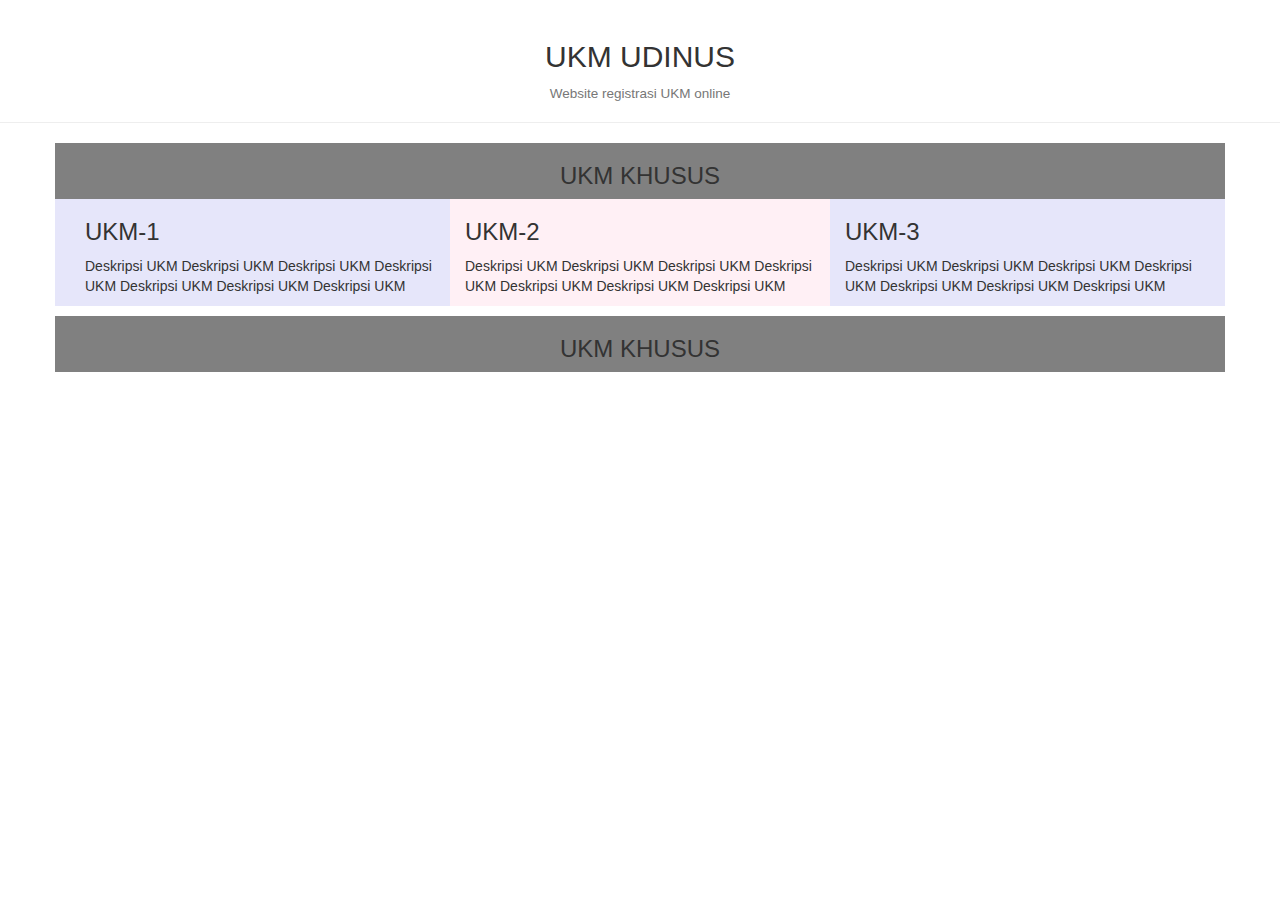
==== index.html @ deb70d13 "menggunakan bootstrap" ====
<!DOCTYPE html>
<html lang="en">
<head>

<title>Pendaftaran Online UKM UDINUS </title>
<meta charset ="utf-8">
<meta name="viewport" content"width="device-width, intial-scale=1">
<link rel="stylesheet" href="css/bootstrap.min.css">
<script src ="js/jquery.min.js">  </script>
<script src="js/bootstrap.min.js"></script>



<div  style="background-color:white;">
	<div class="page-header" >
		<h2 class="text-center"> UKM UDINUS </h2>
		<h4 class="text-center"><small>Website registrasi UKM online</small></h4>
	</div>
</div>

<div class="container" class="page-header" class="row"  style="background-color:gray;">
	
	<div class=col-sm>
		
		<h3 class="text-center">UKM KHUSUS</h3>
	</div>
	
</div>
<div class="container" class="row"  style="background-color:lavender;">
	<div class=col-sm-4>
		<h3>UKM-1</h3>
		<p>Deskripsi UKM Deskripsi UKM Deskripsi UKM Deskripsi UKM Deskripsi UKM Deskripsi UKM Deskripsi UKM </p>
	</div>

	<div class=col-sm-4  style="background-color:lavenderblush;">
		<h3>UKM-2</h3>
		<p>Deskripsi UKM Deskripsi UKM Deskripsi UKM Deskripsi UKM Deskripsi UKM Deskripsi UKM Deskripsi UKM </p>
	</div>
	<div class=col-sm-4>
		<h3>UKM-3</h3>
		<p>Deskripsi UKM Deskripsi UKM Deskripsi UKM Deskripsi UKM Deskripsi UKM Deskripsi UKM Deskripsi UKM </p>
	</div>
</div>
<p></p>
<div class="container" class="row"   style="background-color:gray;">
	
	<div class=col-sm>
		<h3 class="text-center">UKM KHUSUS</h3>
	</div>
	
</div>

</body>
</html>
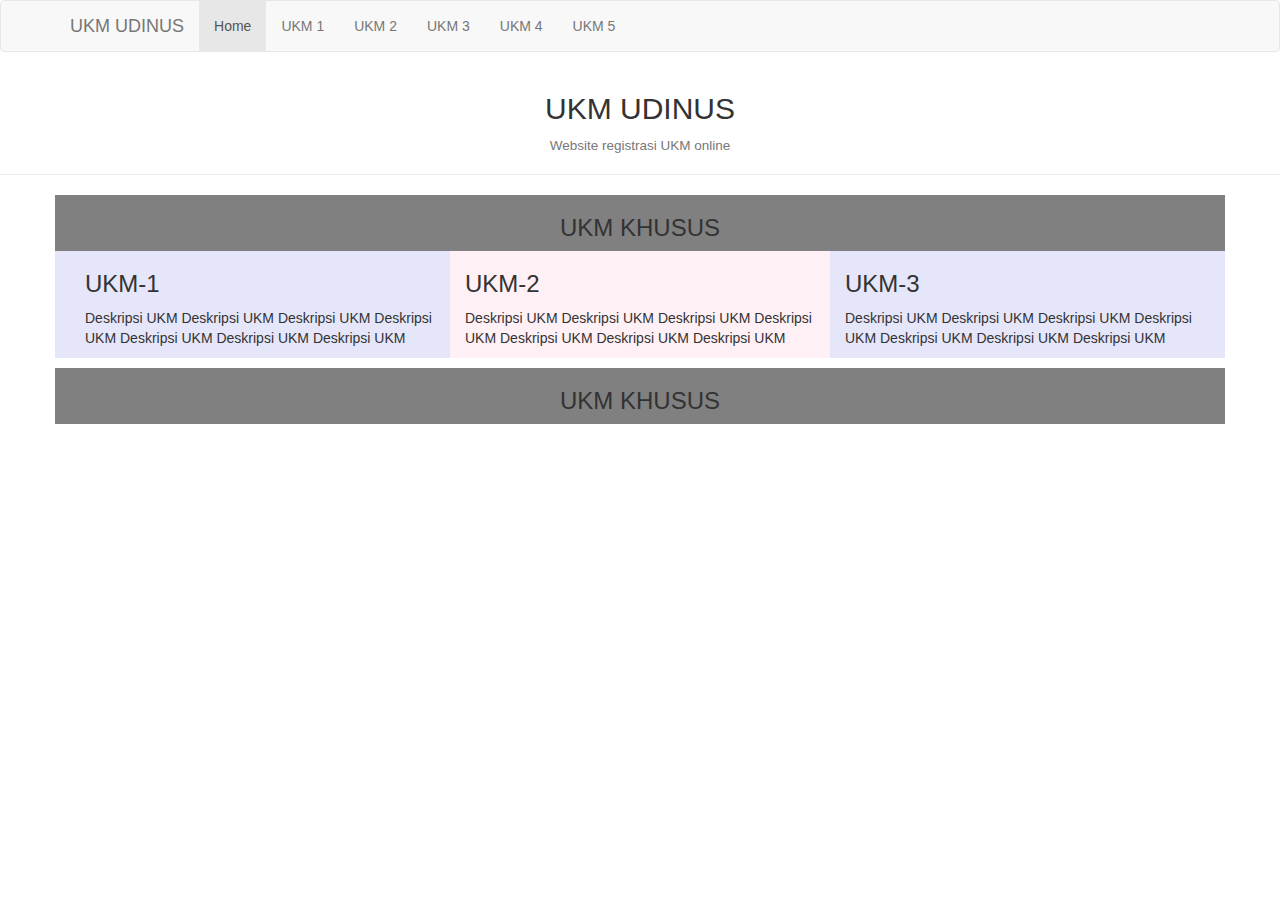
==== commit b1daf797: "menambahkan navigasi header" ====
--- a/index.html
+++ b/index.html
@@ -8,9 +8,25 @@
 <link rel="stylesheet" href="css/bootstrap.min.css">
 <script src ="js/jquery.min.js">  </script>
 <script src="js/bootstrap.min.js"></script>
-
-
-
+</head>
+<body>
+<nav class="navbar navbar-default"> <!--akan ditambahkan : navbar-fixed-top -->
+<div class="container">
+	<div class="navbar-header">
+	<a class="navbar-brand"href="#">UKM UDINUS</a> <!-- header -->
+</div>
+<div>
+	<ul class="nav navbar-nav">
+		<li class="active"><a herf="#">Home</a></li>
+		<li><a herf="#">UKM 1</a></li>
+		<li><a herf="#">UKM 2</a></li>
+		<li><a herf="#">UKM 3</a></li>
+		<li><a herf="#">UKM 4</a></li>
+		<li><a herf="#">UKM 5</a></li>
+	</ul>
+</div>
+</div>
+</nav>
 <div  style="background-color:white;">
 	<div class="page-header" >
 		<h2 class="text-center"> UKM UDINUS </h2>
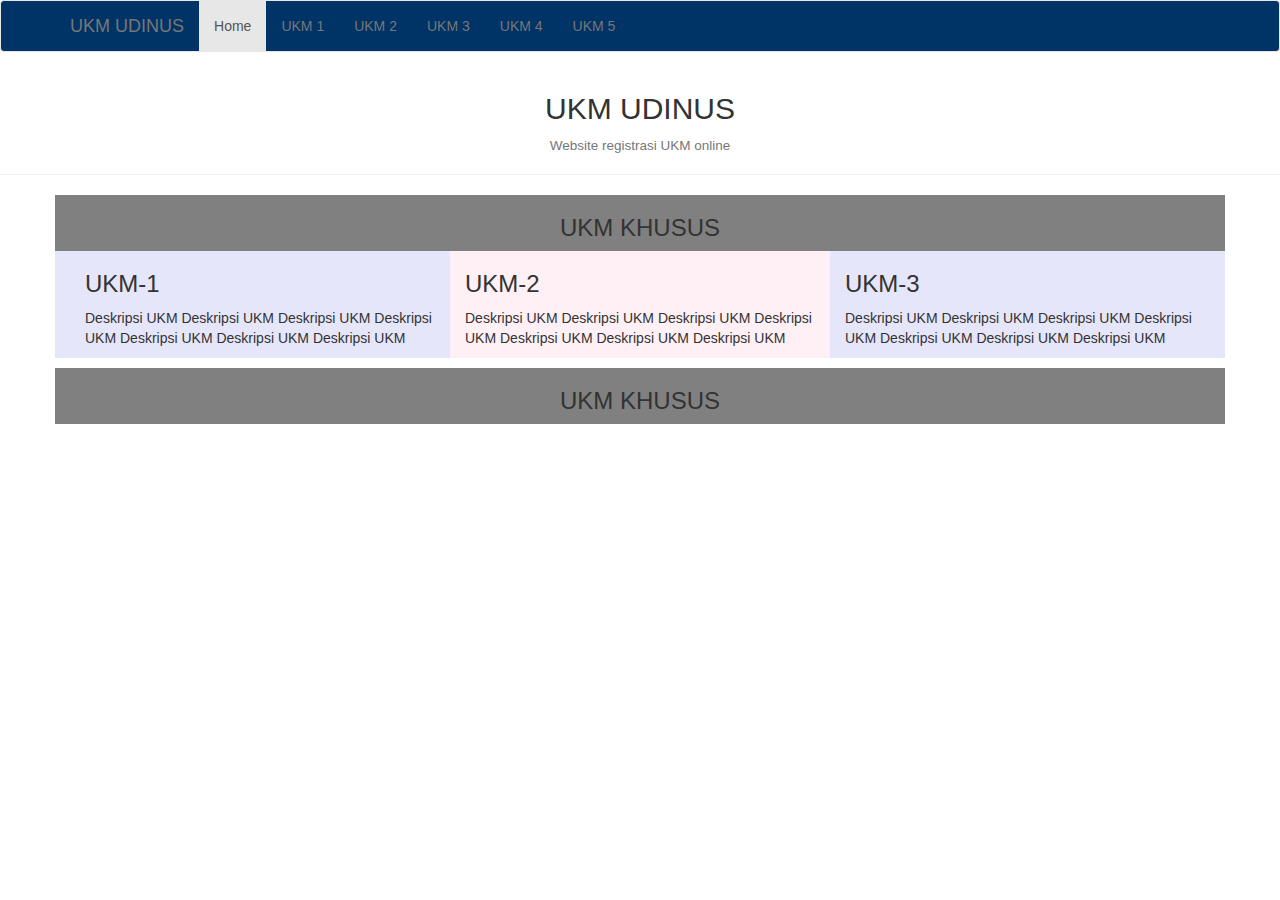
==== commit 290f9fdb: "menambahkan style pada navbar-default" ====
--- a/index.html
+++ b/index.html
@@ -8,6 +8,15 @@
 <link rel="stylesheet" href="css/bootstrap.min.css">
 <script src ="js/jquery.min.js">  </script>
 <script src="js/bootstrap.min.js"></script>
+
+<style>
+.navbar-default
+{background-color:#003366;
+font-color:#ffffff;
+}
+
+</style>
+
 </head>
 <body>
 <nav class="navbar navbar-default"> <!--akan ditambahkan : navbar-fixed-top -->
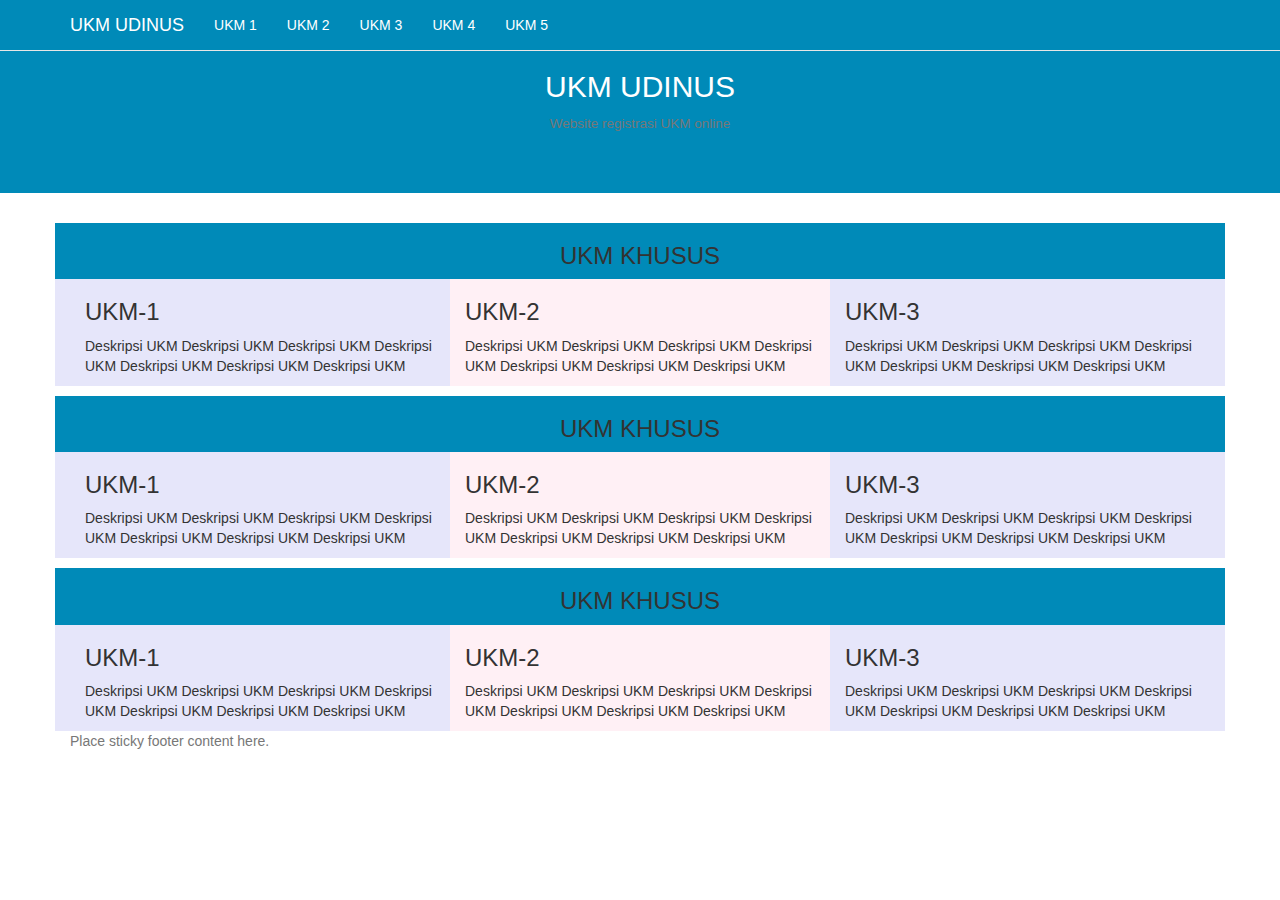
==== commit 1ce1bb5a: "custom color" ====
--- a/index.html
+++ b/index.html
@@ -10,23 +10,52 @@
 <script src="js/bootstrap.min.js"></script>
 
 <style>
-.navbar-default
-{background-color:#003366;
-font-color:#ffffff;
+
+.navbar {
+background-color :#008AB8;
+}
+ .navbar li a, .navbar .navbar-brand {
+      color: #fff !important;
+}
+.navbar-nav li a:hover, .navbar-nav li.active a {
+      color: #008AB8 !important;
+      background-color: #fff !important;
+ }
+ .jumbotron{
+		background-color:#008AB8;
+		color: #fff;
+		padding: 50px 25px;
+		
+ {
+html {
+  position: relative;
+  min-height: 100%;
+}
+body {
+  /* Margin bottom by footer height */
+  margin-bottom: 60px;
+}
+.footer {
+  position: absolute;
+  bottom: 0;
+  width: 100%;
+  /* Set the fixed height of the footer here */
+  height: 60px;
+  background-color: #f5f5f5;
 }
 
 </style>
 
 </head>
 <body>
-<nav class="navbar navbar-default"> <!--akan ditambahkan : navbar-fixed-top -->
+<nav class="navbar navbar-default navbar-fixed-top" > <!--akan ditambahkan : navbar-fixed-top -->
 <div class="container">
 	<div class="navbar-header">
 	<a class="navbar-brand"href="#">UKM UDINUS</a> <!-- header -->
 </div>
 <div>
 	<ul class="nav navbar-nav">
-		<li class="active"><a herf="#">Home</a></li>
+		
 		<li><a herf="#">UKM 1</a></li>
 		<li><a herf="#">UKM 2</a></li>
 		<li><a herf="#">UKM 3</a></li>
@@ -36,14 +65,14 @@
 </div>
 </div>
 </nav>
-<div  style="background-color:white;">
-	<div class="page-header" >
-		<h2 class="text-center"> UKM UDINUS </h2>
-		<h4 class="text-center"><small>Website registrasi UKM online</small></h4>
-	</div>
+<div class="jumbotron text-center">
+	
+		<h2 > UKM UDINUS </h2>
+		<h4 ><small>Website registrasi UKM online</small></h4>
+	
 </div>
 
-<div class="container" class="page-header" class="row"  style="background-color:gray;">
+<div class="container" class="row" style="background-color:#008AB8";>
 	
 	<div class=col-sm>
 		
@@ -67,13 +96,56 @@
 	</div>
 </div>
 <p></p>
-<div class="container" class="row"   style="background-color:gray;">
+<div class="container" class="row" style="background-color:#008AB8" >
 	
 	<div class=col-sm>
 		<h3 class="text-center">UKM KHUSUS</h3>
 	</div>
 	
 </div>
+<div class="container" class="row"  style="background-color:lavender;">
+	<div class=col-sm-4>
+		<h3>UKM-1</h3>
+		<p>Deskripsi UKM Deskripsi UKM Deskripsi UKM Deskripsi UKM Deskripsi UKM Deskripsi UKM Deskripsi UKM </p>
+	</div>
 
+	<div class=col-sm-4  style="background-color:lavenderblush;">
+		<h3>UKM-2</h3>
+		<p>Deskripsi UKM Deskripsi UKM Deskripsi UKM Deskripsi UKM Deskripsi UKM Deskripsi UKM Deskripsi UKM </p>
+	</div>
+	<div class=col-sm-4>
+		<h3>UKM-3</h3>
+		<p>Deskripsi UKM Deskripsi UKM Deskripsi UKM Deskripsi UKM Deskripsi UKM Deskripsi UKM Deskripsi UKM </p>
+	</div>
+	
+</div>
+<p></p>
+<div class="container" class="row" style="background-color:#008AB8" >
+	
+	<div class=col-sm>
+		<h3 class="text-center">UKM KHUSUS</h3>
+	</div>
+	
+</div>
+<div class="container" class="row"  style="background-color:lavender;">
+	<div class=col-sm-4>
+		<h3>UKM-1</h3>
+		<p>Deskripsi UKM Deskripsi UKM Deskripsi UKM Deskripsi UKM Deskripsi UKM Deskripsi UKM Deskripsi UKM </p>
+	</div>
+
+	<div class=col-sm-4  style="background-color:lavenderblush;">
+		<h3>UKM-2</h3>
+		<p>Deskripsi UKM Deskripsi UKM Deskripsi UKM Deskripsi UKM Deskripsi UKM Deskripsi UKM Deskripsi UKM </p>
+	</div>
+	<div class=col-sm-4>
+		<h3>UKM-3</h3>
+		<p>Deskripsi UKM Deskripsi UKM Deskripsi UKM Deskripsi UKM Deskripsi UKM Deskripsi UKM Deskripsi UKM </p>
+	</div>
+</div>
+ <footer class="footer">
+      <div class="container">
+        <p class="text-muted">Place sticky footer content here.</p>
+</footer>
 </body>
+
 </html>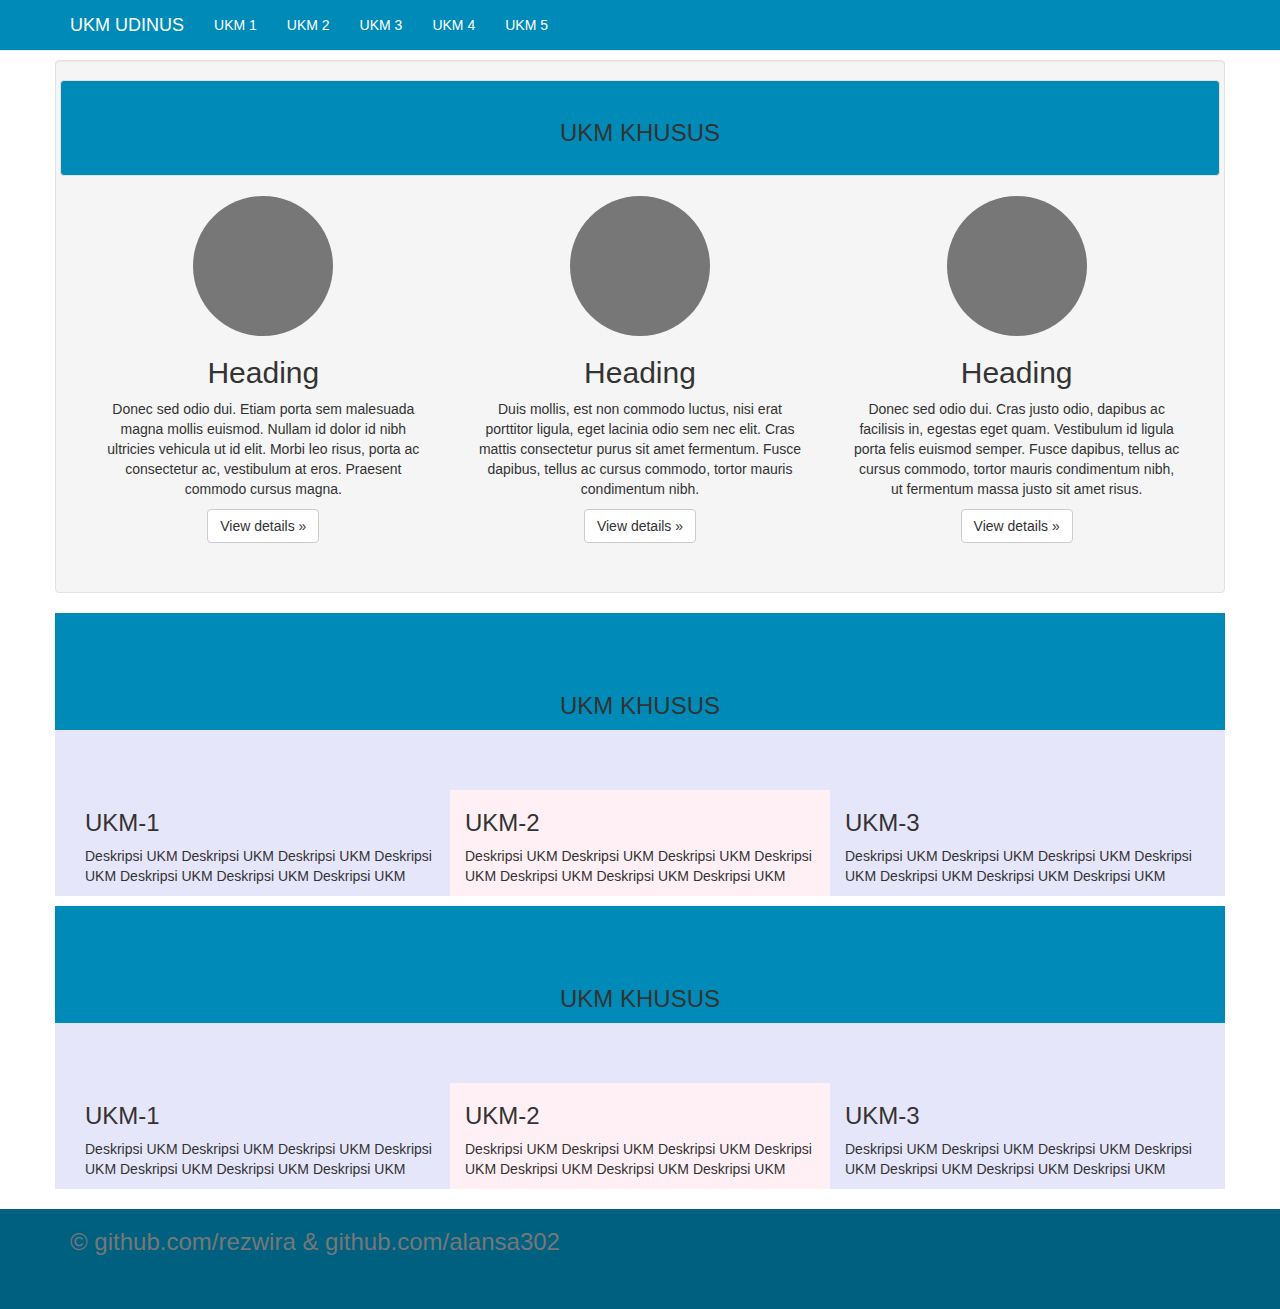
==== commit a15c356b: "update interface dan css tambahan" ====
--- a/index.html
+++ b/index.html
@@ -8,7 +8,7 @@
 <link rel="stylesheet" href="css/bootstrap.min.css">
 <script src ="js/jquery.min.js">  </script>
 <script src="js/bootstrap.min.js"></script>
-
+<link rel="stylesheet" href="css/tambahan.css">
 <style>
 
 .navbar {
@@ -26,22 +26,13 @@
 		color: #fff;
 		padding: 50px 25px;
 		
- {
-html {
-  position: relative;
-  min-height: 100%;
-}
-body {
-  /* Margin bottom by footer height */
-  margin-bottom: 60px;
-}
-.footer {
+ }
+
+.navbar-bottom {
   position: absolute;
-  bottom: 0;
-  width: 100%;
-  /* Set the fixed height of the footer here */
-  height: 60px;
-  background-color: #f5f5f5;
+  width:200px;
+  height: 160px;
+  background-color: #008AB8;
 }
 
 </style>
@@ -65,37 +56,49 @@
 </div>
 </div>
 </nav>
-<div class="jumbotron text-center">
+
+<!--<div class="jumbotron text-center">
 	
 		<h2 > UKM UDINUS </h2>
 		<h4 ><small>Website registrasi UKM online</small></h4>
 	
-</div>
+</div> -->
 
-<div class="container" class="row" style="background-color:#008AB8";>
+
+   
+<div class="container tengah " >
+
+<div class="row well">
+<div class=" well row"   style="background-color:#008AB8" >
 	
 	<div class=col-sm>
-		
 		<h3 class="text-center">UKM KHUSUS</h3>
 	</div>
 	
 </div>
-<div class="container" class="row"  style="background-color:lavender;">
-	<div class=col-sm-4>
-		<h3>UKM-1</h3>
-		<p>Deskripsi UKM Deskripsi UKM Deskripsi UKM Deskripsi UKM Deskripsi UKM Deskripsi UKM Deskripsi UKM </p>
-	</div>
+		
+        <div class="col-lg-4">
+          <img class="img-circle" src="[data-uri]" alt="Generic placeholder image" width="140" height="140">
+          <h2>Heading</h2>
+          <p>Donec sed odio dui. Etiam porta sem malesuada magna mollis euismod. Nullam id dolor id nibh ultricies vehicula ut id elit. Morbi leo risus, porta ac consectetur ac, vestibulum at eros. Praesent commodo cursus magna.</p>
+          <p><a class="btn btn-default" href="#" role="button">View details &raquo;</a></p>
+        </div><!-- /.col-lg-4 -->
+        <div class="col-lg-4">
+          <img class="img-circle" src="[data-uri]" alt="Generic placeholder image" width="140" height="140">
+          <h2>Heading</h2>
+          <p>Duis mollis, est non commodo luctus, nisi erat porttitor ligula, eget lacinia odio sem nec elit. Cras mattis consectetur purus sit amet fermentum. Fusce dapibus, tellus ac cursus commodo, tortor mauris condimentum nibh.</p>
+          <p><a class="btn btn-default" href="#" role="button">View details &raquo;</a></p>
+        </div><!-- /.col-lg-4 -->
+        <div class="col-lg-4">
+          <img class="img-circle" src="[data-uri]" alt="Generic placeholder image" width="140" height="140">
+          <h2>Heading</h2>
+          <p>Donec sed odio dui. Cras justo odio, dapibus ac facilisis in, egestas eget quam. Vestibulum id ligula porta felis euismod semper. Fusce dapibus, tellus ac cursus commodo, tortor mauris condimentum nibh, ut fermentum massa justo sit amet risus.</p>
+          <p><a class="btn btn-default" href="#" role="button">View details &raquo;</a></p>
+        </div><!-- /.col-lg-4 -->
+      </div><!-- /.row -->
 
-	<div class=col-sm-4  style="background-color:lavenderblush;">
-		<h3>UKM-2</h3>
-		<p>Deskripsi UKM Deskripsi UKM Deskripsi UKM Deskripsi UKM Deskripsi UKM Deskripsi UKM Deskripsi UKM </p>
-	</div>
-	<div class=col-sm-4>
-		<h3>UKM-3</h3>
-		<p>Deskripsi UKM Deskripsi UKM Deskripsi UKM Deskripsi UKM Deskripsi UKM Deskripsi UKM Deskripsi UKM </p>
-	</div>
 </div>
-<p></p>
+
 <div class="container" class="row" style="background-color:#008AB8" >
 	
 	<div class=col-sm>
@@ -141,11 +144,18 @@
 		<h3>UKM-3</h3>
 		<p>Deskripsi UKM Deskripsi UKM Deskripsi UKM Deskripsi UKM Deskripsi UKM Deskripsi UKM Deskripsi UKM </p>
 	</div>
+	<!-- Site footer -->
+      
 </div>
- <footer class="footer">
+
+
+  <footer class="footer" style="background-color:#006080">
       <div class="container">
-        <p class="text-muted">Place sticky footer content here.</p>
-</footer>
+        <h3 class="text-muted">&copy github.com/rezwira & github.com/alansa302</h3>
+      </div>
+    </footer>
+	  
+ 
 </body>
 
 </html>--- a/css/tambahan.css
+++ b/css/tambahan.css
@@ -0,0 +1,55 @@
+/* Sticky footer styles
+-------------------------------------------------- */
+html {
+  position: relative;
+  min-height: 100%;
+}
+body {
+  /* Margin bottom by footer height */
+  margin-bottom: 120px;
+}
+.footer {
+  position: absolute;
+  bottom: 0px;
+  width: 100%;
+  /* Set the fixed height of the footer here */
+  height: 100px;
+  background-color: #f5f5f5;
+}
+
+
+/* Custom page CSS
+-------------------------------------------------- */
+/* Not required for template or sticky footer method. */
+
+body > .container {
+  padding: 60px 15px 0;
+}
+.container .text-muted {
+  margin: 20px 0;
+}
+
+.footer > .container {
+  padding-right: 15px;
+  padding-left: 15px;
+}
+
+code {
+  font-size: 80%;
+}
+
+/* MARKETING CONTENT
+-------------------------------------------------- */
+
+/* Center align the text within the three columns below the carousel */
+.tengah .col-lg-4 {
+  margin-bottom: 20px;
+  text-align: center;
+}
+.tengah h2 {
+  font-weight: normal;
+}
+.tengah .col-lg-4 p {
+  margin-right: 10px;
+  margin-left: 10px;
+}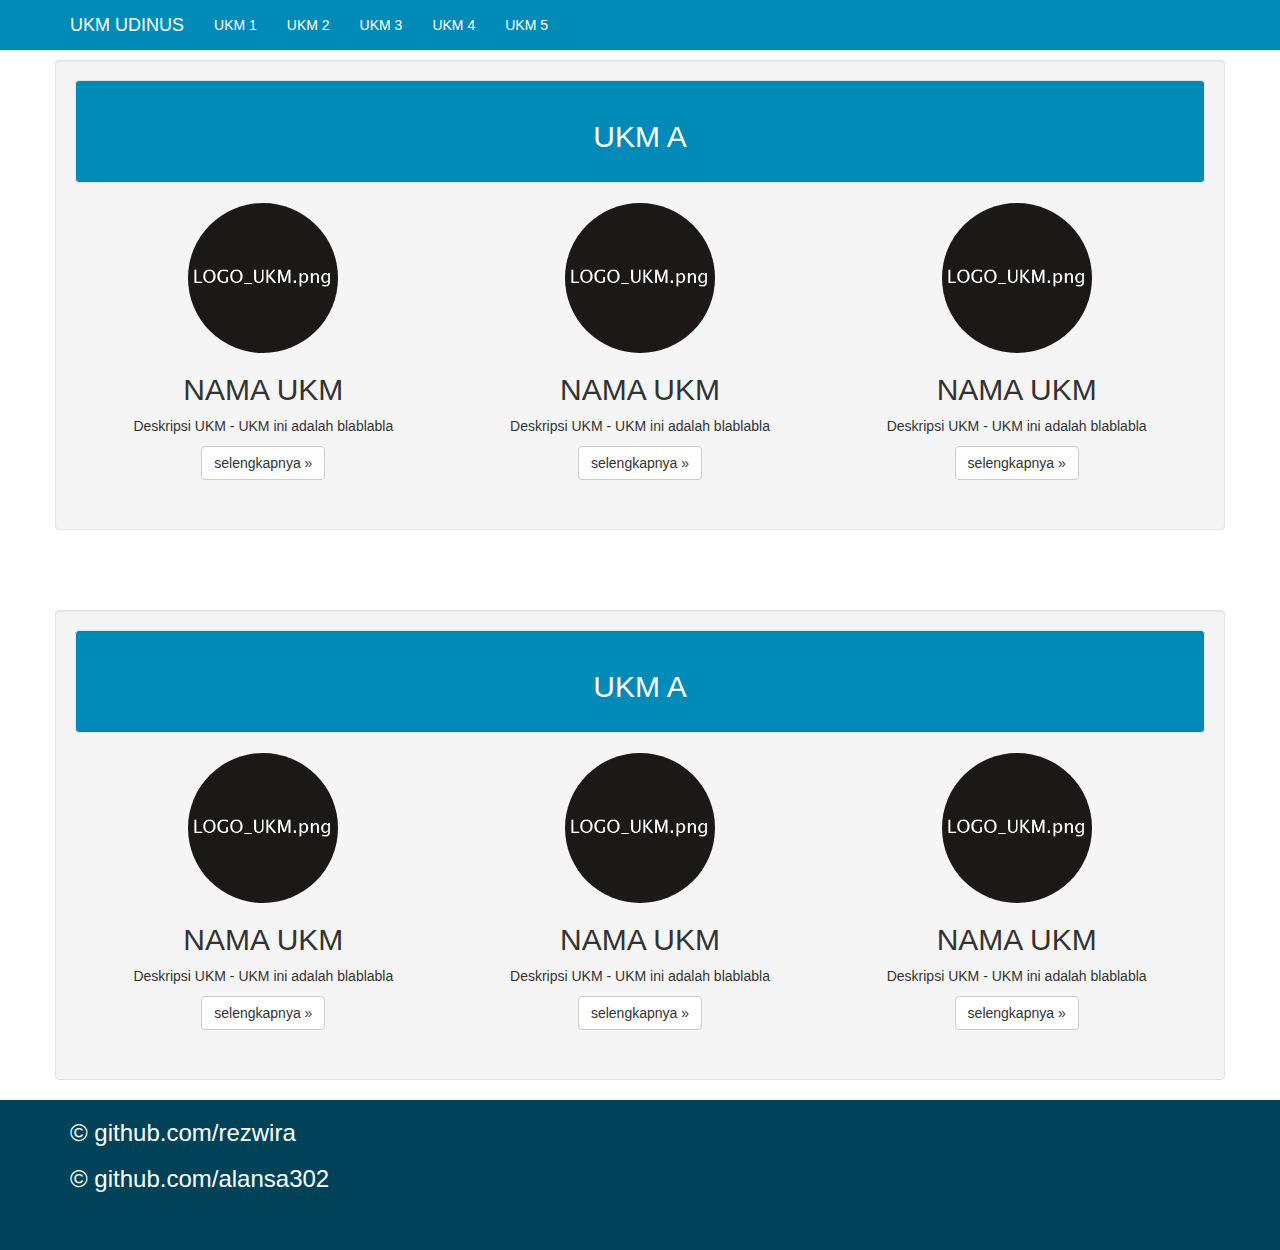
==== commit 36adf64f: "upadate interface #2" ====
--- a/index.html
+++ b/index.html
@@ -34,6 +34,11 @@
   height: 160px;
   background-color: #008AB8;
 }
+.col-sm
+{
+ color: #fff;
+}
+
 
 </style>
 
@@ -69,89 +74,88 @@
 <div class="container tengah " >
 
 <div class="row well">
-<div class=" well row"   style="background-color:#008AB8" >
+<div class="well" style="background-color:#008AB8" >
 	
 	<div class=col-sm>
-		<h3 class="text-center">UKM KHUSUS</h3>
+		<h2 class="text-center">UKM A</h3>
 	</div>
 	
 </div>
 		
         <div class="col-lg-4">
-          <img class="img-circle" src="[data-uri]" alt="Generic placeholder image" width="140" height="140">
-          <h2>Heading</h2>
-          <p>Donec sed odio dui. Etiam porta sem malesuada magna mollis euismod. Nullam id dolor id nibh ultricies vehicula ut id elit. Morbi leo risus, porta ac consectetur ac, vestibulum at eros. Praesent commodo cursus magna.</p>
-          <p><a class="btn btn-default" href="#" role="button">View details &raquo;</a></p>
-        </div><!-- /.col-lg-4 -->
+          <img class="img-circle" src="image/logo_ukm.png"  width="150" height="150">
+          <h2>NAMA UKM</h2>
+          <p>Deskripsi UKM - UKM ini adalah blablabla</p>
+          <p><a class="btn btn-default" href="#" role="button">selengkapnya &raquo;</a></p>
+        </div>
+		
+		
         <div class="col-lg-4">
-          <img class="img-circle" src="[data-uri]" alt="Generic placeholder image" width="140" height="140">
-          <h2>Heading</h2>
-          <p>Duis mollis, est non commodo luctus, nisi erat porttitor ligula, eget lacinia odio sem nec elit. Cras mattis consectetur purus sit amet fermentum. Fusce dapibus, tellus ac cursus commodo, tortor mauris condimentum nibh.</p>
-          <p><a class="btn btn-default" href="#" role="button">View details &raquo;</a></p>
-        </div><!-- /.col-lg-4 -->
-        <div class="col-lg-4">
-          <img class="img-circle" src="[data-uri]" alt="Generic placeholder image" width="140" height="140">
-          <h2>Heading</h2>
-          <p>Donec sed odio dui. Cras justo odio, dapibus ac facilisis in, egestas eget quam. Vestibulum id ligula porta felis euismod semper. Fusce dapibus, tellus ac cursus commodo, tortor mauris condimentum nibh, ut fermentum massa justo sit amet risus.</p>
-          <p><a class="btn btn-default" href="#" role="button">View details &raquo;</a></p>
-        </div><!-- /.col-lg-4 -->
-      </div><!-- /.row -->
+          <img class="img-circle" src="image/logo_ukm.png" alt="Generic placeholder image" width="150" height="150">
+          <h2>NAMA UKM</h2>
+          <p>Deskripsi UKM - UKM ini adalah blablabla</p>
+          <p><a class="btn btn-default" href="#" role="button">selengkapnya &raquo;</a></p>
+        </div>
+		
+	<div class="col-lg-4">
+          <img class="img-circle" src="image/logo_ukm.png" alt="Generic placeholder image" width="150" height="150">
+          <h2>NAMA UKM</h2>
+          <p>Deskripsi UKM - UKM ini adalah blablabla</p>
+          <p><a class="btn btn-default" href="#" role="button">selengkapnya &raquo;</a></p>
+        </div>
+		
+		
+      </div>
 
 </div>
 
-<div class="container" class="row" style="background-color:#008AB8" >
+<div class="container tengah " >
+
+<div class="row well">
+<div class="well" style="background-color:#008AB8" >
 	
 	<div class=col-sm>
-		<h3 class="text-center">UKM KHUSUS</h3>
+		<h2 class="text-center">UKM A</h3>
 	</div>
 	
 </div>
-<div class="container" class="row"  style="background-color:lavender;">
-	<div class=col-sm-4>
-		<h3>UKM-1</h3>
-		<p>Deskripsi UKM Deskripsi UKM Deskripsi UKM Deskripsi UKM Deskripsi UKM Deskripsi UKM Deskripsi UKM </p>
-	</div>
+		
+        <div class="col-lg-4">
+          <img class="img-circle" src="image/logo_ukm.png"  width="150" height="150">
+          <h2>NAMA UKM</h2>
+          <p>Deskripsi UKM - UKM ini adalah blablabla</p>
+          <p><a class="btn btn-default" href="#" role="button">selengkapnya &raquo;</a></p>
+        </div>
+		
+		
+        <div class="col-lg-4">
+          <img class="img-circle" src="image/logo_ukm.png" alt="Generic placeholder image" width="150" height="150">
+          <h2>NAMA UKM</h2>
+          <p>Deskripsi UKM - UKM ini adalah blablabla</p>
+          <p><a class="btn btn-default" href="#" role="button">selengkapnya &raquo;</a></p>
+        </div>
+		
+	<div class="col-lg-4">
+          <img class="img-circle" src="image/logo_ukm.png" alt="Generic placeholder image" width="150" height="150">
+          <h2>NAMA UKM</h2>
+          <p>Deskripsi UKM - UKM ini adalah blablabla</p>
+          <p><a class="btn btn-default" href="#" role="button">selengkapnya &raquo;</a></p>
+        </div>
+		
+		
+      </div>
 
-	<div class=col-sm-4  style="background-color:lavenderblush;">
-		<h3>UKM-2</h3>
-		<p>Deskripsi UKM Deskripsi UKM Deskripsi UKM Deskripsi UKM Deskripsi UKM Deskripsi UKM Deskripsi UKM </p>
-	</div>
-	<div class=col-sm-4>
-		<h3>UKM-3</h3>
-		<p>Deskripsi UKM Deskripsi UKM Deskripsi UKM Deskripsi UKM Deskripsi UKM Deskripsi UKM Deskripsi UKM </p>
-	</div>
+</div>
 	
-</div>
-<p></p>
-<div class="container" class="row" style="background-color:#008AB8" >
-	
-	<div class=col-sm>
-		<h3 class="text-center">UKM KHUSUS</h3>
-	</div>
-	
-</div>
-<div class="container" class="row"  style="background-color:lavender;">
-	<div class=col-sm-4>
-		<h3>UKM-1</h3>
-		<p>Deskripsi UKM Deskripsi UKM Deskripsi UKM Deskripsi UKM Deskripsi UKM Deskripsi UKM Deskripsi UKM </p>
-	</div>
-
-	<div class=col-sm-4  style="background-color:lavenderblush;">
-		<h3>UKM-2</h3>
-		<p>Deskripsi UKM Deskripsi UKM Deskripsi UKM Deskripsi UKM Deskripsi UKM Deskripsi UKM Deskripsi UKM </p>
-	</div>
-	<div class=col-sm-4>
-		<h3>UKM-3</h3>
-		<p>Deskripsi UKM Deskripsi UKM Deskripsi UKM Deskripsi UKM Deskripsi UKM Deskripsi UKM Deskripsi UKM </p>
-	</div>
-	<!-- Site footer -->
       
 </div>
 
 
-  <footer class="footer" style="background-color:#006080">
-      <div class="container">
-        <h3 class="text-muted">&copy github.com/rezwira & github.com/alansa302</h3>
+  <footer class="footer" style="background-color:#004359">
+      <div class="container ">
+        <h3>&copy github.com/rezwira</h3>
+		<h3>&copy github.com/alansa302</h3>
+		
       </div>
     </footer>
 	  
--- a/css/tambahan.css
+++ b/css/tambahan.css
@@ -6,15 +6,16 @@
 }
 body {
   /* Margin bottom by footer height */
-  margin-bottom: 120px;
+  margin-bottom: 150px;
 }
 .footer {
   position: absolute;
   bottom: 0px;
   width: 100%;
   /* Set the fixed height of the footer here */
-  height: 100px;
+  height: 150px;
   background-color: #f5f5f5;
+  color:#fff;
 }
 
 
@@ -24,9 +25,11 @@
 
 body > .container {
   padding: 60px 15px 0;
+  
 }
 .container .text-muted {
   margin: 20px 0;
+  
 }
 
 .footer > .container {
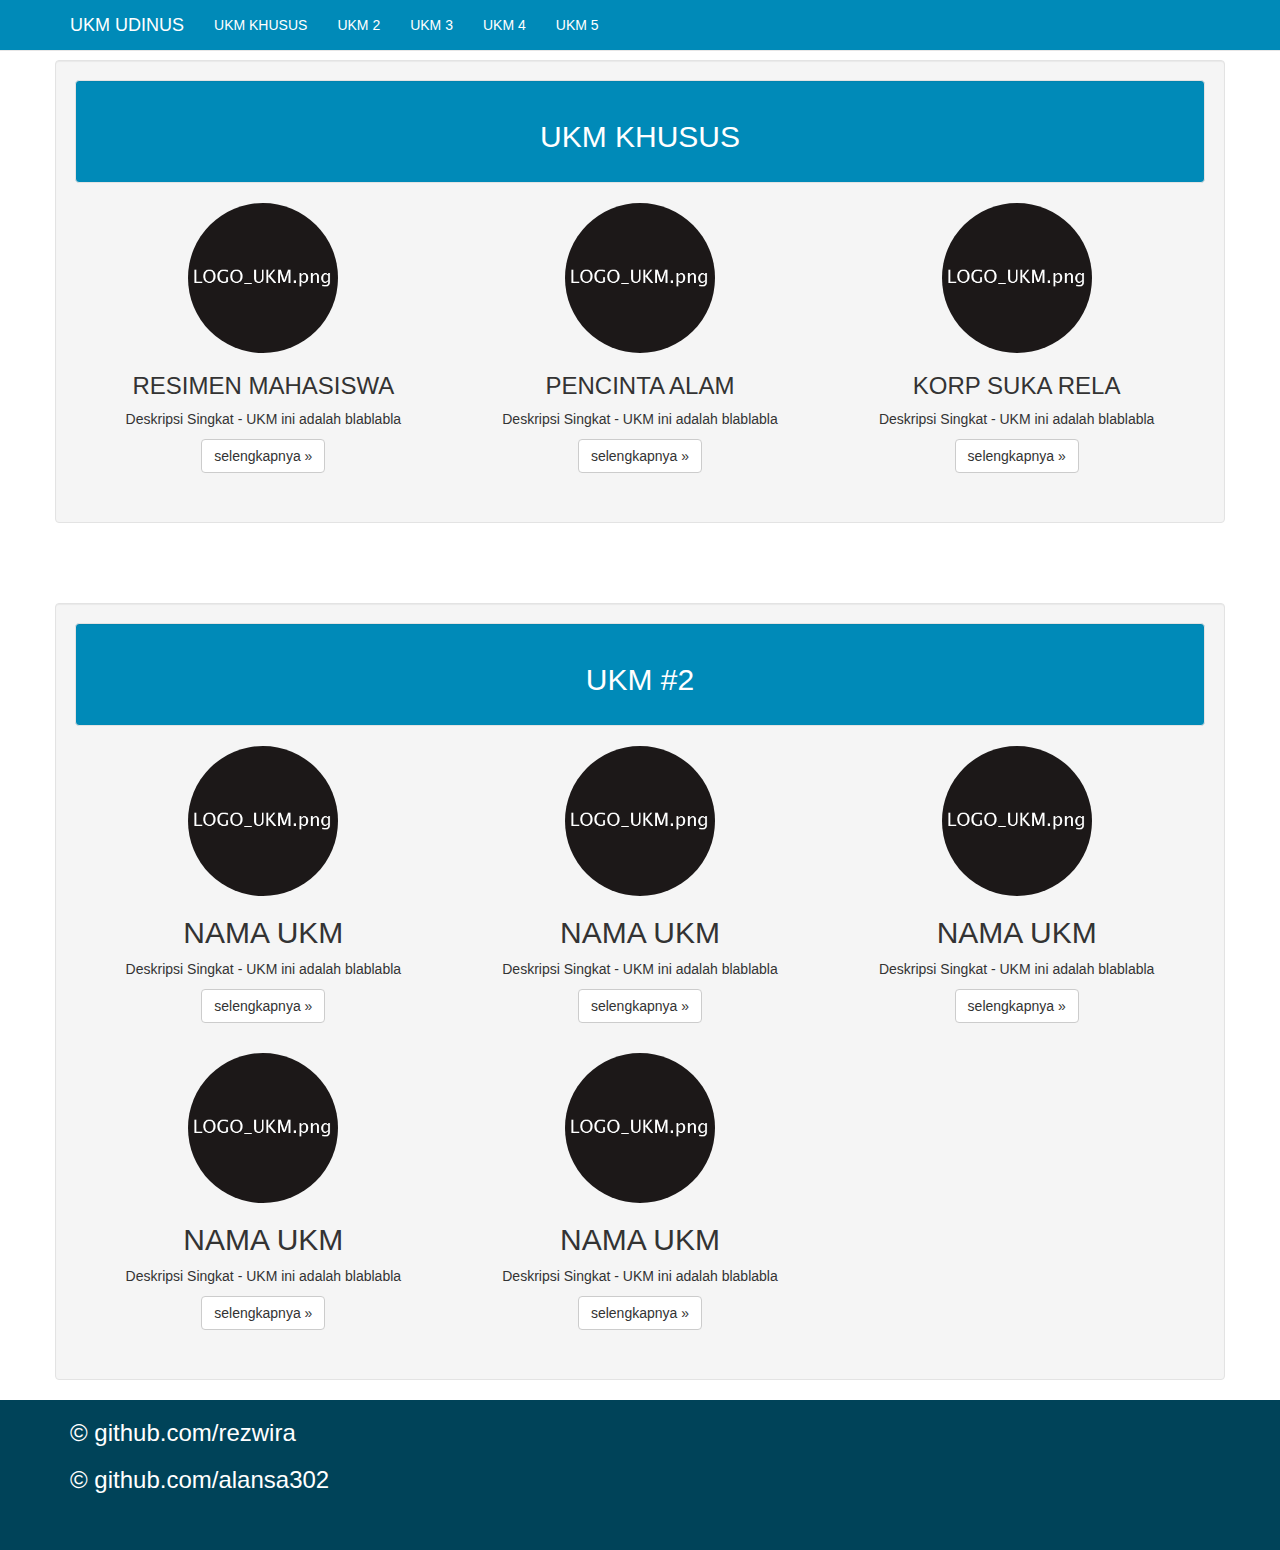
==== commit b9c87802: "update" ====
--- a/index.html
+++ b/index.html
@@ -52,7 +52,7 @@
 <div>
 	<ul class="nav navbar-nav">
 		
-		<li><a herf="#">UKM 1</a></li>
+		<li><a herf="#">UKM KHUSUS</a></li>
 		<li><a herf="#">UKM 2</a></li>
 		<li><a herf="#">UKM 3</a></li>
 		<li><a herf="#">UKM 4</a></li>
@@ -77,31 +77,31 @@
 <div class="well" style="background-color:#008AB8" >
 	
 	<div class=col-sm>
-		<h2 class="text-center">UKM A</h3>
+		<h2 class="text-center">UKM KHUSUS</h3>
 	</div>
 	
 </div>
 		
         <div class="col-lg-4">
           <img class="img-circle" src="image/logo_ukm.png"  width="150" height="150">
-          <h2>NAMA UKM</h2>
-          <p>Deskripsi UKM - UKM ini adalah blablabla</p>
-          <p><a class="btn btn-default" href="#" role="button">selengkapnya &raquo;</a></p>
+          <h3>RESIMEN MAHASISWA</h3>
+          <p>Deskripsi Singkat - UKM ini adalah blablabla</p>
+          <p><a class="btn btn-default" href="F:\WEB\proyek_pronet\ukm_a.html" role="button">selengkapnya &raquo;</a></p>
         </div>
 		
 		
         <div class="col-lg-4">
-          <img class="img-circle" src="image/logo_ukm.png" alt="Generic placeholder image" width="150" height="150">
-          <h2>NAMA UKM</h2>
-          <p>Deskripsi UKM - UKM ini adalah blablabla</p>
-          <p><a class="btn btn-default" href="#" role="button">selengkapnya &raquo;</a></p>
+          <img class="img-circle" src="image/logo_ukm.png" width="150" height="150">
+          <h3>PENCINTA ALAM</h3>
+          <p>Deskripsi Singkat - UKM ini adalah blablabla</p>
+          <p><a class="btn btn-default" href="F:\WEB\proyek_pronet\ukm_a.html" role="button">selengkapnya &raquo;</a></p>
         </div>
 		
 	<div class="col-lg-4">
-          <img class="img-circle" src="image/logo_ukm.png" alt="Generic placeholder image" width="150" height="150">
-          <h2>NAMA UKM</h2>
-          <p>Deskripsi UKM - UKM ini adalah blablabla</p>
-          <p><a class="btn btn-default" href="#" role="button">selengkapnya &raquo;</a></p>
+          <img class="img-circle" src="image/logo_ukm.png" width="150" height="150">
+          <h3>KORP SUKA RELA</h3>
+          <p>Deskripsi Singkat - UKM ini adalah blablabla</p>
+          <p><a class="btn btn-default" href="F:\WEB\proyek_pronet\ukm_a.html" role="button">selengkapnya &raquo;</a></p>
         </div>
 		
 		
@@ -111,11 +111,11 @@
 
 <div class="container tengah " >
 
-<div class="row well">
+<div class="row  well">
 <div class="well" style="background-color:#008AB8" >
 	
 	<div class=col-sm>
-		<h2 class="text-center">UKM A</h3>
+		<h2 class="text-center">UKM #2</h3>
 	</div>
 	
 </div>
@@ -123,27 +123,43 @@
         <div class="col-lg-4">
           <img class="img-circle" src="image/logo_ukm.png"  width="150" height="150">
           <h2>NAMA UKM</h2>
-          <p>Deskripsi UKM - UKM ini adalah blablabla</p>
-          <p><a class="btn btn-default" href="#" role="button">selengkapnya &raquo;</a></p>
+          <p>Deskripsi Singkat - UKM ini adalah blablabla</p>
+          <p><a class="btn btn-default" href="F:\WEB\proyek_pronet\ukm_a.html" role="button">selengkapnya &raquo;</a></p>
         </div>
 		
 		
         <div class="col-lg-4">
-          <img class="img-circle" src="image/logo_ukm.png" alt="Generic placeholder image" width="150" height="150">
+          <img class="img-circle" src="image/logo_ukm.png"  width="150" height="150">
           <h2>NAMA UKM</h2>
-          <p>Deskripsi UKM - UKM ini adalah blablabla</p>
+          <p>Deskripsi Singkat - UKM ini adalah blablabla</p>
           <p><a class="btn btn-default" href="#" role="button">selengkapnya &raquo;</a></p>
         </div>
 		
 	<div class="col-lg-4">
-          <img class="img-circle" src="image/logo_ukm.png" alt="Generic placeholder image" width="150" height="150">
+          <img class="img-circle" src="image/logo_ukm.png"  width="150" height="150">
           <h2>NAMA UKM</h2>
-          <p>Deskripsi UKM - UKM ini adalah blablabla</p>
+          <p>Deskripsi Singkat - UKM ini adalah blablabla</p>
+          <p><a class="btn btn-default" href="#" role="button">selengkapnya &raquo;</a></p>
+        </div>
+		 
+
+		 <div class="col-lg-4">
+          <img class="img-circle" src="image/logo_ukm.png"  width="150" height="150">
+          <h2>NAMA UKM</h2>
+          <p>Deskripsi Singkat - UKM ini adalah blablabla</p>
           <p><a class="btn btn-default" href="#" role="button">selengkapnya &raquo;</a></p>
         </div>
 		
+	<div class="col-lg-4">
+          <img class="img-circle" src="image/logo_ukm.png"  width="150" height="150">
+          <h2>NAMA UKM</h2>
+          <p>Deskripsi Singkat - UKM ini adalah blablabla</p>
+          <p><a class="btn btn-default" href="#" role="button">selengkapnya &raquo;</a></p>
+        </div>
+
 		
-      </div>
+		
+     
 
 </div>
 	
--- a/css/tambahan.css
+++ b/css/tambahan.css
@@ -55,4 +55,9 @@
 .tengah .col-lg-4 p {
   margin-right: 10px;
   margin-left: 10px;
+}
+
+.tengah .col-cent {
+  margin-bottom: 20px;
+  text-align: center;
 }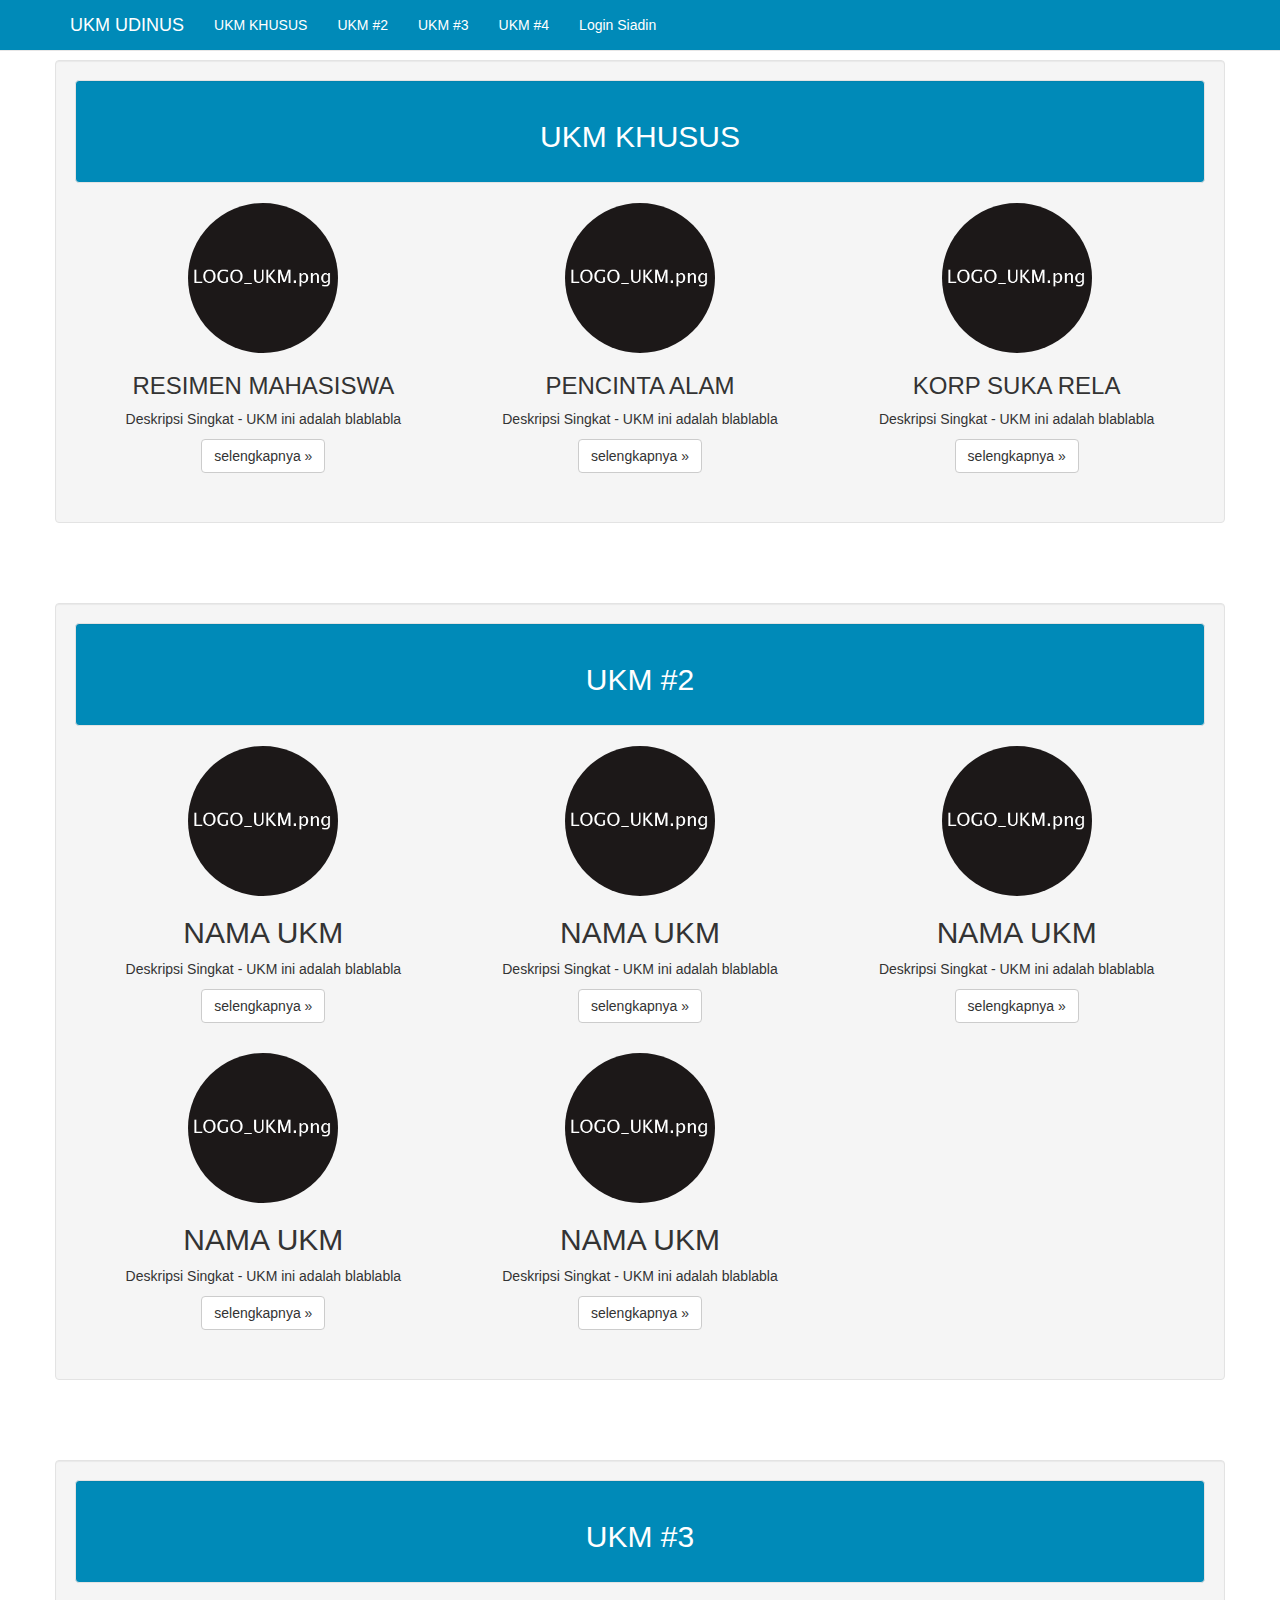
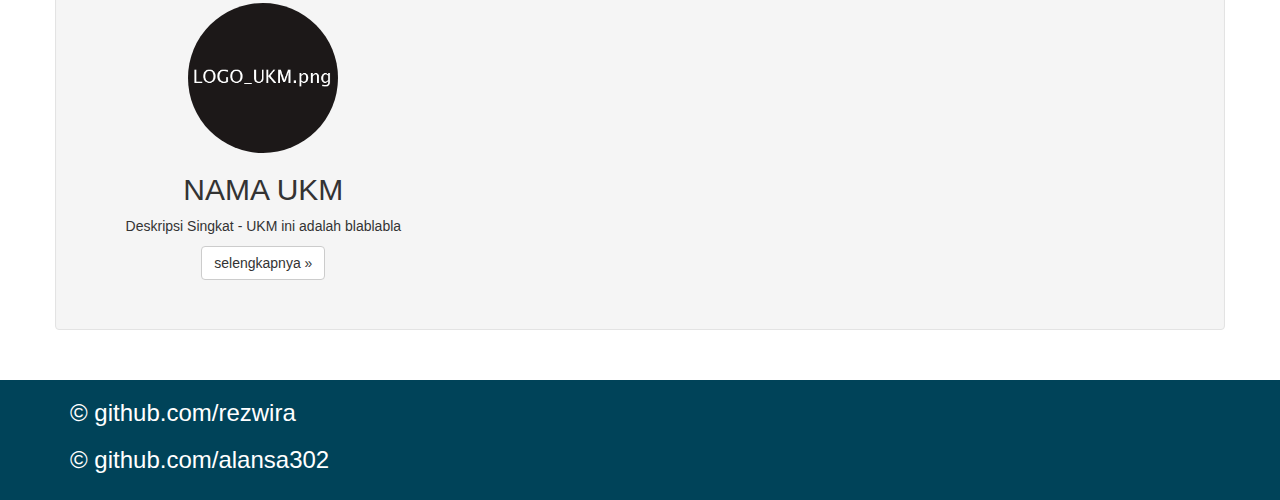
==== commit a8f202f5: "*update" ====
--- a/index.html
+++ b/index.html
@@ -47,16 +47,16 @@
 <nav class="navbar navbar-default navbar-fixed-top" > <!--akan ditambahkan : navbar-fixed-top -->
 <div class="container">
 	<div class="navbar-header">
-	<a class="navbar-brand"href="#">UKM UDINUS</a> <!-- header -->
+	<a class="navbar-brand"href="F:\WEB\proyek_pronet\index.html">UKM UDINUS</a> <!-- header -->
 </div>
 <div>
 	<ul class="nav navbar-nav">
 		
-		<li><a herf="#">UKM KHUSUS</a></li>
-		<li><a herf="#">UKM 2</a></li>
-		<li><a herf="#">UKM 3</a></li>
-		<li><a herf="#">UKM 4</a></li>
-		<li><a herf="#">UKM 5</a></li>
+		<li><a herf="F:\WEB\proyek_pronet\ukm_a.html">UKM KHUSUS</a></li>
+		<li><a herf="#">UKM #2</a></li>
+		<li><a herf="#">UKM #3</a></li>
+		<li><a herf="#">UKM #4</a></li>
+		<li><a herf="#">Login Siadin</a></li>
 	</ul>
 </div>
 </div>
@@ -157,6 +157,31 @@
           <p><a class="btn btn-default" href="#" role="button">selengkapnya &raquo;</a></p>
         </div>
 
+		
+		
+     
+
+</div>
+	
+      
+</div>
+<div class="container tengah " >
+
+<div class="row  well">
+<div class="well" style="background-color:#008AB8" >
+	
+	<div class=col-sm>
+		<h2 class="text-center">UKM #3</h3>
+	</div>
+	
+</div>
+		
+        <div class="col-lg-4">
+          <img class="img-circle" src="image/logo_ukm.png"  width="150" height="150">
+          <h2>NAMA UKM</h2>
+          <p>Deskripsi Singkat - UKM ini adalah blablabla</p>
+          <p><a class="btn btn-default" href="F:\WEB\proyek_pronet\ukm_a.html" role="button">selengkapnya &raquo;</a></p>
+        </div>
 		
 		
      
--- a/css/tambahan.css
+++ b/css/tambahan.css
@@ -13,9 +13,10 @@
   bottom: 0px;
   width: 100%;
   /* Set the fixed height of the footer here */
-  height: 150px;
+  height: 120px;
   background-color: #f5f5f5;
   color:#fff;
+  
 }
 
 
